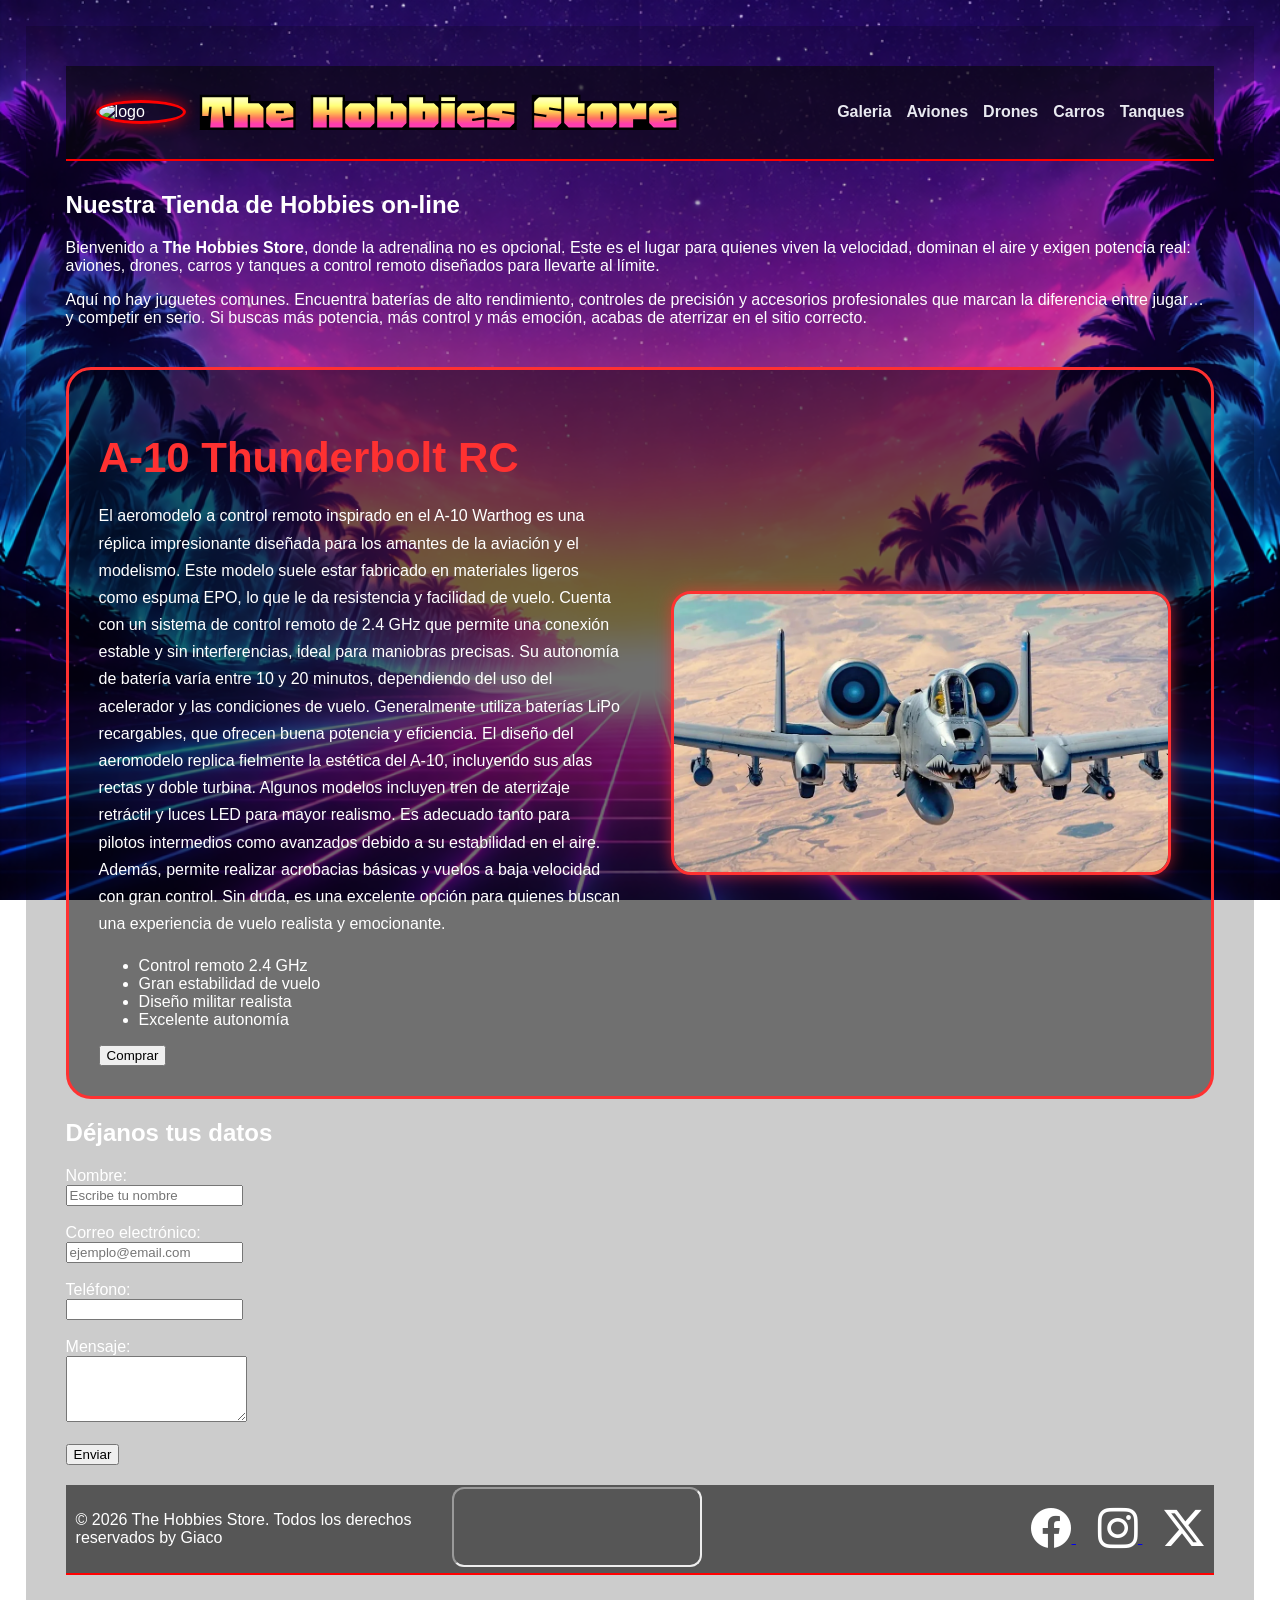
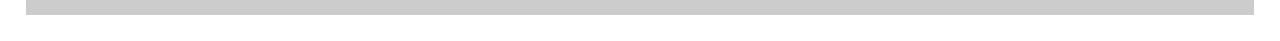
==== index.html @ 8b5c064b "proyecto final" ====
<!DOCTYPE html>
<html lang="es">
<head>
  <meta charset="UTF-8">
  <meta name="viewport" content="width=device-width, initial-scale=1.0">
   <script defer src="./js/main.js"></script>  
  <title>The Hobbies Store</title>
 
  <link rel="stylesheet" href="css/styles.css">
  <link rel="shortcut icon" href="assets/Tienda de hobbies retro y neón.png" />
  <link href="https://fonts.googleapis.com/css2?family=Honk&display=swap" rel="stylesheet">
  <link rel="stylesheet" href="https://cdn.jsdelivr.net/npm/bootstrap-icons@1.11.1/font/bootstrap-icons.css">

<style>
body {
    margin: 2%;
    font-family: Arial, Helvetica, sans-serif;
    color: rgb(255, 255, 255);

    
background-image: url("assets/fondo-retro.png.png");
background-size: cover;
background-position: center;
background-attachment: fixed;
}

header {
    display: flex;
    justify-content: space-between;
    align-items: center;
    background-color: rgba(8, 8, 8, 0.6);
    border-bottom: 2px solid red;
    padding: 10px 30px;
    margin-bottom: 30px;
    position: relative; 
}


.logo-container{

    display:flex;

    align-items:center;

    gap:15px;
}

.logo-container img{

    width:90px;

    height:auto;

    border-radius:50%;

    border:3px solid red;

    box-shadow:
    0 0 15px rgba(255,0,0,0.7);

    transition:0.3s;
}

.logo-container img:hover{

    transform:scale(1.08);

    box-shadow:
    0 0 25px rgba(255,0,0,1);
}




h1 {
    margin: 0;
    font-family: "Honk", system-ui;
    font-size: 60px;
}

nav {
    display: flex;
    gap: 15px;
}

nav a {
    text-decoration: none;
    color: rgb(232, 233, 240);
    font-weight: bold;
}

nav a:hover {
    color: rgb(5, 1, 1);
}


footer {
    display: flex;
    justify-content: space-between;
    align-items: center;
    background-color: rgba(8, 8, 8, 0.6);
    border-bottom: 2px solid red;
    padding: 2px 10px;
    margin-top: 20px;
}

/* columnas */
.footer-left {
  flex: 1;
}

.footer-center {
  flex: 1;
  text-align: center;
}

.footer-right {
  flex: 1;
  text-align: right;
}

/* iconos */
.footer-right i {
  font-size: 40px;
  margin-left: 22px;
  color: white;
}

footer img {
    width: 20px;
    height: auto;
    margin-left: 10px;
}

</style>

</head>

<body>

<header>

  
<div class="logo-container">

    <img src="https://i.ibb.co/FRjVhxy/Tienda-de-hobbies-retro-y-ne-n.png" alt="logo">

    <h1>The Hobbies Store</h1>

</div>


  
  <nav>
    <a href="galeria.html">Galeria</a>
    <a href="Aviones.html">Aviones</a>
    <a href="Drones.html">Drones</a>
    <a href="Carros.html">Carros</a>
    <a href="Tanques.html">Tanques</a>  


  </nav>
</header>

<h2><strong>Nuestra Tienda de Hobbies on-line</strong></h2>

<p>
Bienvenido a <strong>The Hobbies Store</strong>, donde la adrenalina no es opcional. Este es el lugar para quienes viven la velocidad, dominan el aire y exigen potencia real: aviones, drones, carros y tanques a control remoto diseñados para llevarte al límite.
</p>

<p>
Aquí no hay juguetes comunes. Encuentra baterías de alto rendimiento, controles de precisión y accesorios profesionales que marcan la diferencia entre jugar… y competir en serio. Si buscas más potencia, más control y más emoción, acabas de aterrizar en el sitio correcto.
</p>

<section class="featured-card">

    <div class="featured-text">

        <h2>A-10 Thunderbolt RC</h2>

        <p>
           El aeromodelo a control remoto inspirado en el A-10 Warthog es una réplica impresionante diseñada para los amantes de la aviación y el modelismo. Este modelo suele estar fabricado en materiales ligeros como espuma EPO, lo que le da resistencia y facilidad de vuelo. Cuenta con un sistema de control remoto de 2.4 GHz que permite una conexión estable y sin interferencias, ideal para maniobras precisas. Su autonomía de batería varía entre 10 y 20 minutos, dependiendo del uso del acelerador y las condiciones de vuelo. Generalmente utiliza baterías LiPo recargables, que ofrecen buena potencia y eficiencia. El diseño del aeromodelo replica fielmente la estética del A-10, incluyendo sus alas rectas y doble turbina. Algunos modelos incluyen tren de aterrizaje retráctil y luces LED para mayor realismo. Es adecuado tanto para pilotos intermedios como avanzados debido a su estabilidad en el aire. Además, permite realizar acrobacias básicas y vuelos a baja velocidad con gran control. Sin duda, es una excelente opción para quienes buscan una experiencia de vuelo realista y emocionante.
        </p>

        <ul>

            <li>Control remoto 2.4 GHz</li>

            <li>Gran estabilidad de vuelo</li>

            <li>Diseño militar realista</li>

            <li>Excelente autonomía</li>

        </ul>

        <button class="buy-btn">

            Comprar

        </button>

    </div>

    <div class="featured-image">

        <img src="assets\a10 hd2.webp" alt="A-10 Thunderbolt RC">

    </div>

</section>

   
  

<h2>Déjanos tus datos</h2>

<div class="formulario" id="contacto">
<form>

<label>Nombre:</label><br>
<input type="text" placeholder="Escribe tu nombre"><br><br>

<label>Correo electrónico:</label><br>
<input type="email" placeholder="ejemplo@email.com"><br><br>

<label>Teléfono:</label><br>
<input type="tel"><br><br>

<label>Mensaje:</label><br>
<textarea rows="4"></textarea><br><br>

<button type="submit">Enviar</button>

</form>
</div>

<footer id="redes">
  <div class="footer-left">
    <p>&copy; 2026 The Hobbies Store. Todos los derechos reservados by Giaco</p>
  </div>

  <nav class="footer-center">
    
    <div>
      <iframe data-testid="embed-iframe" style="border-radius:12px" src="https://open.spotify.com/embed/playlist/5Qq5ruRGG8yFppuVdHhmXH?utm_source=generator" width="250" height="80" frameBorder="1" allowfullscreen="" allow="autoplay; clipboard-write; encrypted-media; fullscreen; picture-in-picture" loading="lazy"></iframe>
    </div>
  </nav>

  <div class="footer-right">
    <a href="https://www.facebook.com">
  <i class="bi bi-facebook"></i>
</a>

<a href="https://www.instagram.com">
 <i class="bi bi-instagram"></i>
</a>
  

  
<a href="https://www.x.com">
  <i class="bi bi-twitter-x"></i>
</a>

</div>

</footer>

</body>
</html>
---- css/styles.css ----
* {
  box-sizing: border-box;
}

body {
  margin: 0;
  padding: 40px;
  min-height: 100vh;
  background-image: url("../assets/fondo-retro.png.png");
  background-size: cover;
  background-position: center;
  background-attachment: fixed;
  backdrop-filter: brightness(0.8);
  color: white;
  font-family: Arial, Helvetica, sans-serif;
}

.header {
  display: grid;
  grid-template-columns: 1fr auto 1fr;
  align-items: center;
  padding: 1px 35px;
  margin-bottom: 40px;
  background: rgba(0, 0, 0, 0.75);
  border-bottom: 3px solid #ff3131;
  border-radius: 20px;
  box-shadow: 0 0 20px rgba(0, 0, 0, 0.8);
}
.header h1 {
  margin: 0;
  font-size: 60px;
  font-family: "Honk", system-ui;
}

.logo {
  width: 120px;
}

.volver {
  position: fixed;
  top: 20px;
  right: 20px;
  padding: 12px 20px;
  border: none;
  border-radius: 12px;
  background: #ff3131;
  color: white;
  font-weight: bold;
  cursor: pointer;
  transition: 0.3s;
  z-index: 999;
}
.volver:hover {
  transform: scale(1.05);
  background: #ff5555;
}

.cards-container {
  display: grid;
  grid-template-columns: repeat(auto-fit, minmax(230px, 1fr));
  gap: 25px;
}

.card-rc {
  background: rgba(0, 0, 0, 0.45);
  border: 3px solid #ff3131;
  border-radius: 20px;
  overflow: hidden;
  transition: 0.3s;
  box-shadow: 0 0 10px rgba(255, 49, 49, 0.4);
}
.card-rc:hover {
  transform: translateY(-5px);
  box-shadow: 0 0 20px rgba(255, 49, 49, 0.8);
}
.card-rc img {
  width: 100%;
  height: 180px;
  -o-object-fit: cover;
     object-fit: cover;
}
.card-rc .card-content {
  padding: 15px;
}
.card-rc .card-content h2 {
  margin-top: 0;
  color: #ff3131;
}
.card-rc .card-content p {
  line-height: 1.5;
  font-size: 14px;
}
.card-rc .card-content .buy-btn {
  width: 100%;
  margin-top: 15px;
  padding: 12px;
  border: none;
  border-radius: 12px;
  background: #ff3131;
  color: white;
  font-weight: bold;
  cursor: pointer;
  transition: 0.3s;
  box-shadow: 0 0 10px rgba(255, 49, 49, 0.5);
}
.card-rc .card-content .buy-btn:hover {
  transform: scale(1.03);
  background: #ff5555;
  box-shadow: 0 0 20px rgba(255, 49, 49, 0.9);
}

.card-content ul {
  list-style: none;
  padding: 0;
  margin-top: 15px;
}
.card-content ul li {
  margin-bottom: 8px;
  background: rgba(255, 255, 255, 0.08);
  padding: 8px 12px;
  border-radius: 8px;
  font-size: 14px;
  transition: 0.3s;
}
.card-content ul li:hover {
  background: rgba(255, 49, 49, 0.3);
  transform: translateX(5px);
}

@media (max-width: 900px) {
  .header {
    grid-template-columns: 1fr;
    text-align: center;
    gap: 20px;
  }
  .logo {
    margin: auto;
  }
}
.featured-card {
  display: flex;
  flex-direction: row;
  justify-content: space-between;
  align-items: center;
  gap: 40px;
  padding: 30px;
  background: rgba(0, 0, 0, 0.45);
  border: 3px solid #ff3131;
  border-radius: 25px;
  margin-top: 40px;
}

.featured-text {
  flex: 1;
}
.featured-text h2 {
  color: #ff3131;
  font-size: 42px;
  margin-bottom: 20px;
}
.featured-text p {
  line-height: 1.7;
  margin-bottom: 20px;
}

.featured-image {
  flex: 1;
  display: flex;
  justify-content: center;
  align-items: center;
}
.featured-image img {
  width: 100%;
  max-width: 500px;
  height: auto;
  border-radius: 20px;
  -o-object-fit: cover;
     object-fit: cover;
  display: block;
  border: 3px solid #ff3131;
  box-shadow: 0 0 15px rgba(255, 49, 49, 0.6);
  transition: 0.3s;
}
.featured-image img:hover {
  transform: scale(1.03);
  box-shadow: 0 0 30px rgb(255, 49, 49);
}

@media (max-width: 900px) {
  .featured-card {
    flex-direction: column;
  }
}
/* =========================
   TABLET
========================= */
@media (max-width: 1024px) {
  .featured-card {
    gap: 25px;
    padding: 20px;
  }
  .featured-text h2 {
    font-size: 32px;
  }
  .featured-text p {
    font-size: 15px;
  }
  .featured-image img {
    max-width: 400px;
  }
}
/* =========================
   MOBILE
========================= */
@media (max-width: 768px) {
  body {
    padding: 20px;
  }
  header {
    flex-direction: column;
    gap: 20px;
    text-align: center;
  }
  nav {
    flex-wrap: wrap;
    justify-content: center;
  }
  h1 {
    font-size: 42px;
  }
  .featured-card {
    flex-direction: column;
    text-align: center;
    padding: 20px;
  }
  .featured-text {
    width: 100%;
  }
  .featured-text h2 {
    font-size: 28px;
  }
  .featured-text ul {
    text-align: left;
  }
  .featured-image {
    width: 100%;
  }
  .featured-image img {
    max-width: 100%;
  }
  footer {
    flex-direction: column;
    gap: 20px;
    text-align: center;
  }
  .footer-right {
    text-align: center;
  }
}/*# sourceMappingURL=styles.css.map */
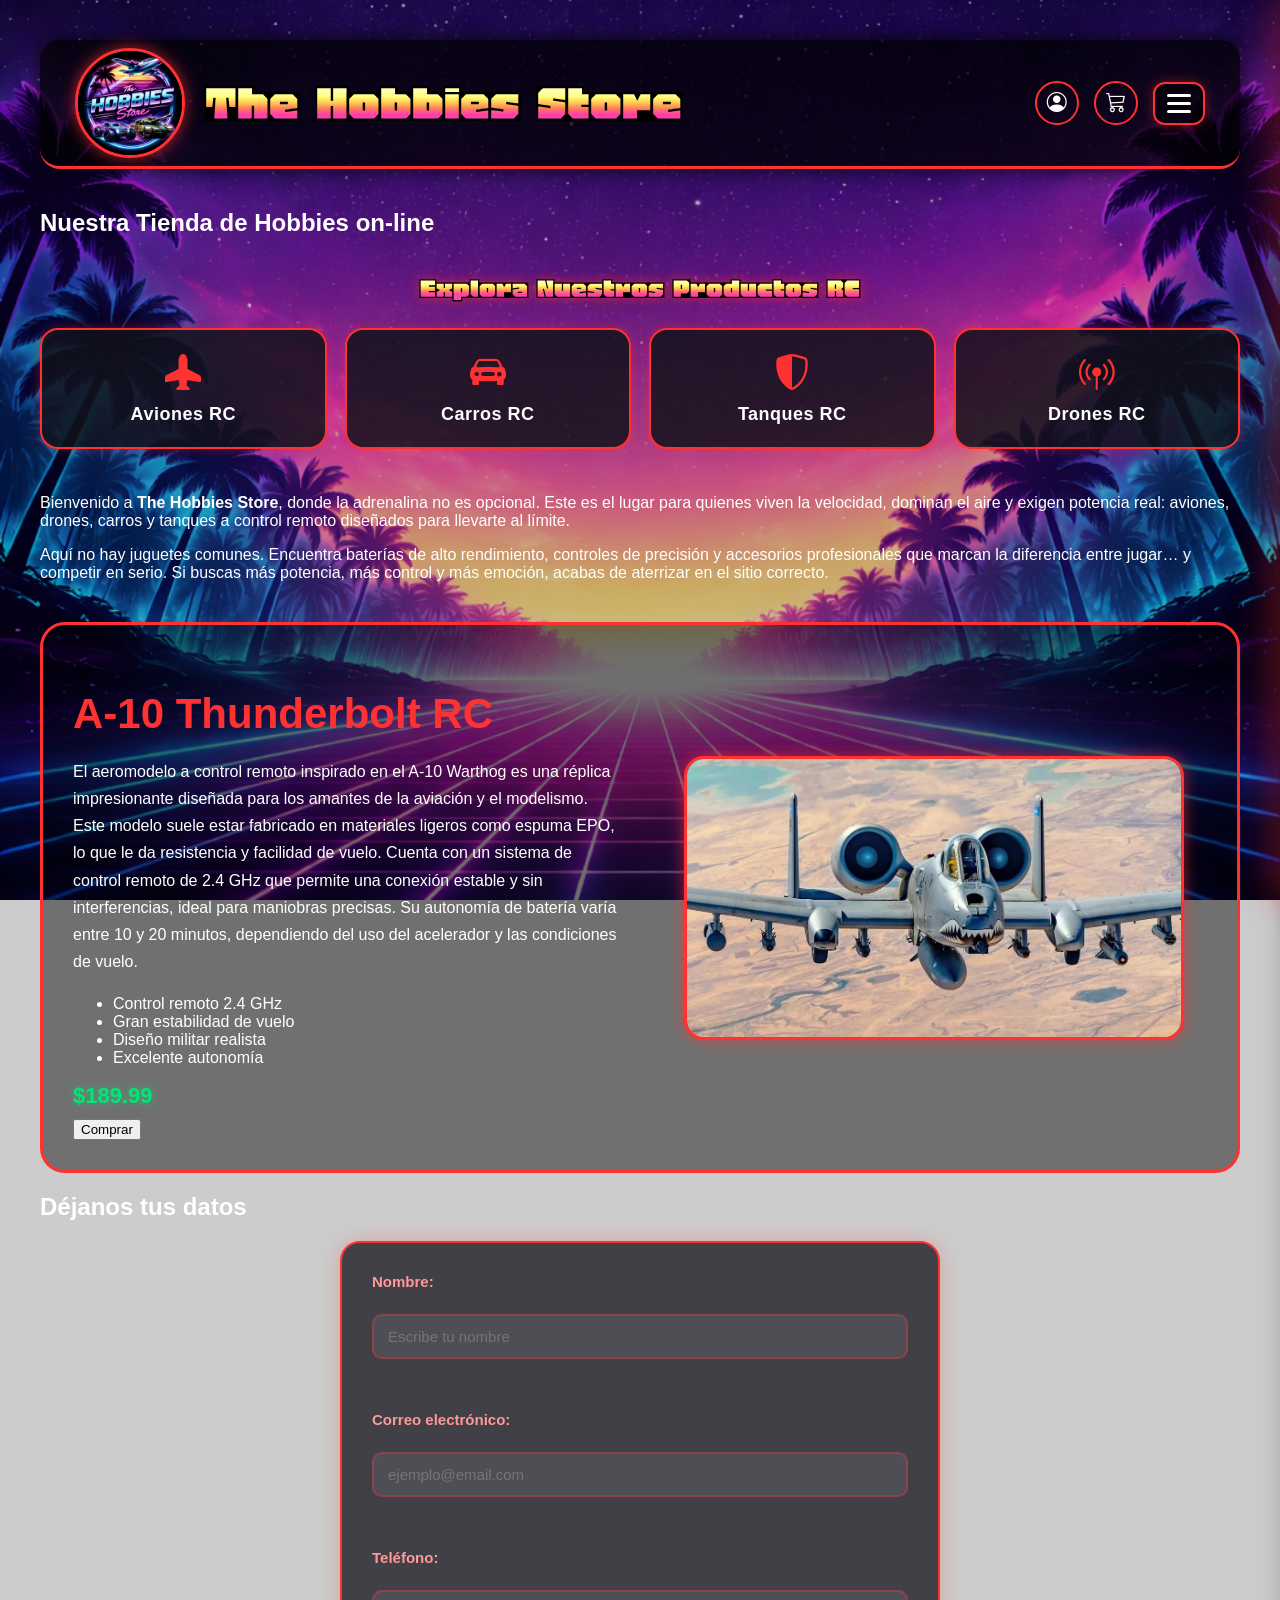
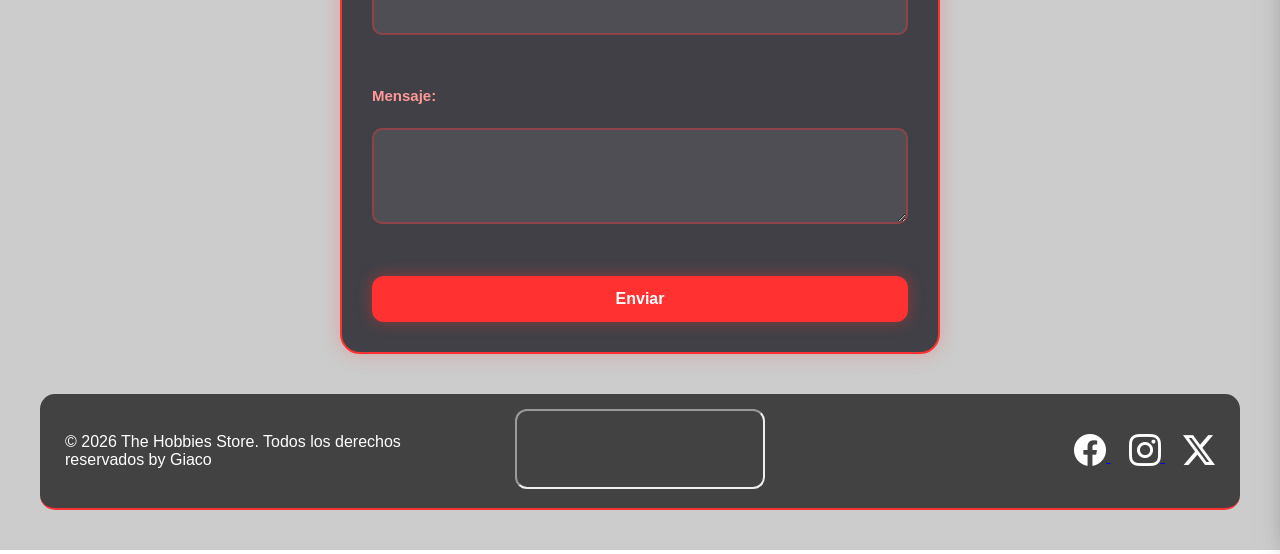
==== commit f86f9d6a: "Update website files and improvements" ====
--- a/index.html
+++ b/index.html
@@ -3,7 +3,10 @@
 <head>
   <meta charset="UTF-8">
   <meta name="viewport" content="width=device-width, initial-scale=1.0">
-   <script defer src="./js/main.js"></script>  
+  <meta name="description"
+content="The Hobbies Store - Tienda de hobbies retro y neón con carros RC, tanques RC y productos coleccionables.">
+   <meta name="Giaco"
+content="Alejandro Navas">
   <title>The Hobbies Store</title>
  
   <link rel="stylesheet" href="css/styles.css">
@@ -11,158 +14,123 @@
   <link href="https://fonts.googleapis.com/css2?family=Honk&display=swap" rel="stylesheet">
   <link rel="stylesheet" href="https://cdn.jsdelivr.net/npm/bootstrap-icons@1.11.1/font/bootstrap-icons.css">
 
-<style>
-body {
-    margin: 2%;
-    font-family: Arial, Helvetica, sans-serif;
-    color: rgb(255, 255, 255);
-
+</head>
+
+<body>
+
+<header class="header">
+
+  <div class="logo-container">
+    <img src="assets/Tienda de hobbies retro y neón.png" class="logo" alt="The Hobbies Store">
+    <h1>The Hobbies Store</h1>
+  </div>
+
+  <!-- HEADER ACTIONS: LOGIN + CART -->
+  <div class="header-actions">
+    <span class="user-name" id="user-name"></span>
+    <button class="logout-btn" id="logout-btn" style="display:none;" title="Cerrar sesión">Salir</button>
+    <button id="login-btn" title="Iniciar sesión">
+      <i class="bi bi-person-circle"></i>
+    </button>
+    <button id="cart-btn" title="Carrito de compras">
+      <i class="bi bi-cart3"></i>
+      <span id="cart-badge">0</span>
+    </button>
+  </div>
+
+  <!-- HAMBURGER BUTTON -->
+  <button class="hamburger" id="hamburger-btn" aria-label="Menú" aria-expanded="false">
+    <span></span>
+    <span></span>
+    <span></span>
+  </button>
+
+  <!-- OFF-CANVAS NAV DRAWER -->
+  <nav class="nav-menu" id="nav-menu">
+    <div class="drawer-header">
+      <span>Menú</span>
+      <button class="drawer-close" aria-label="Cerrar menú">&times;</button>
+    </div>
+    <a href="index.html"><i class="bi bi-house-door-fill"></i> Inicio</a>
+    <a href="aviones.html"><i class="bi bi-airplane-fill"></i> Aviones</a>
+    <a href="carros.html"><i class="bi bi-car-front-fill"></i> Carros</a>
+    <a href="Tanques.html"><i class="bi bi-shield-shaded"></i> Tanques</a>
+    <a href="Drones.html"><i class="bi bi-broadcast-pin"></i> Drones</a>
+    <a href="galeria.html"><i class="bi bi-images"></i> Galería</a>
+  </nav>
+
+</header>
+
+<!-- LOGIN MODAL -->
+<div class="login-modal" id="login-modal">
+  <div class="login-modal-content">
+    <button class="modal-close" id="login-close">&times;</button>
     
-background-image: url("assets/fondo-retro.png.png");
-background-size: cover;
-background-position: center;
-background-attachment: fixed;
-}
-
-header {
-    display: flex;
-    justify-content: space-between;
-    align-items: center;
-    background-color: rgba(8, 8, 8, 0.6);
-    border-bottom: 2px solid red;
-    padding: 10px 30px;
-    margin-bottom: 30px;
-    position: relative; 
-}
-
-
-.logo-container{
-
-    display:flex;
-
-    align-items:center;
-
-    gap:15px;
-}
-
-.logo-container img{
-
-    width:90px;
-
-    height:auto;
-
-    border-radius:50%;
-
-    border:3px solid red;
-
-    box-shadow:
-    0 0 15px rgba(255,0,0,0.7);
-
-    transition:0.3s;
-}
-
-.logo-container img:hover{
-
-    transform:scale(1.08);
-
-    box-shadow:
-    0 0 25px rgba(255,0,0,1);
-}
-
-
-
-
-h1 {
-    margin: 0;
-    font-family: "Honk", system-ui;
-    font-size: 60px;
-}
-
-nav {
-    display: flex;
-    gap: 15px;
-}
-
-nav a {
-    text-decoration: none;
-    color: rgb(232, 233, 240);
-    font-weight: bold;
-}
-
-nav a:hover {
-    color: rgb(5, 1, 1);
-}
-
-
-footer {
-    display: flex;
-    justify-content: space-between;
-    align-items: center;
-    background-color: rgba(8, 8, 8, 0.6);
-    border-bottom: 2px solid red;
-    padding: 2px 10px;
-    margin-top: 20px;
-}
-
-/* columnas */
-.footer-left {
-  flex: 1;
-}
-
-.footer-center {
-  flex: 1;
-  text-align: center;
-}
-
-.footer-right {
-  flex: 1;
-  text-align: right;
-}
-
-/* iconos */
-.footer-right i {
-  font-size: 40px;
-  margin-left: 22px;
-  color: white;
-}
-
-footer img {
-    width: 20px;
-    height: auto;
-    margin-left: 10px;
-}
-
-</style>
-
-</head>
-
-<body>
-
-<header>
-
-  
-<div class="logo-container">
-
-    <img src="https://i.ibb.co/FRjVhxy/Tienda-de-hobbies-retro-y-ne-n.png" alt="logo">
-
-    <h1>The Hobbies Store</h1>
-
-</div>
-
-
-  
-  <nav>
-    <a href="galeria.html">Galeria</a>
-    <a href="Aviones.html">Aviones</a>
-    <a href="Drones.html">Drones</a>
-    <a href="Carros.html">Carros</a>
-    <a href="Tanques.html">Tanques</a>  
-
-
-  </nav>
-</header>
+    <!-- Login Form -->
+    <form id="login-form">
+      <h2>Iniciar Sesión</h2>
+      <label for="login-email">Correo electrónico</label>
+      <input type="email" id="login-email" placeholder="ejemplo@email.com" required>
+      <label for="login-pass">Contraseña</label>
+      <input type="password" id="login-pass" placeholder="Tu contraseña" required>
+      <button type="submit" class="login-submit">Entrar</button>
+      <p class="switch-form">¿No tienes cuenta? <a href="#" id="show-register">Crear cuenta</a></p>
+    </form>
+
+    <!-- Register Form -->
+    <form id="register-form" style="display:none;">
+      <h2>Crear Cuenta</h2>
+      <label for="reg-name">Nombre</label>
+      <input type="text" id="reg-name" placeholder="Tu nombre" required>
+      <label for="reg-email">Correo electrónico</label>
+      <input type="email" id="reg-email" placeholder="ejemplo@email.com" required>
+      <label for="reg-pass">Contraseña</label>
+      <input type="password" id="reg-pass" placeholder="Crea una contraseña" required>
+      <button type="submit" class="login-submit">Registrarse</button>
+      <p class="switch-form">¿Ya tienes cuenta? <a href="#" id="show-login">Iniciar sesión</a></p>
+    </form>
+  </div>
+</div>
+
+<!-- CART PANEL -->
+<div class="cart-panel" id="cart-panel">
+  <div class="cart-panel-header">
+    <h2>🛒 Mi Carrito</h2>
+    <button class="cart-close-btn" id="cart-close">&times;</button>
+  </div>
+  <div class="cart-panel-body" id="cart-items">
+    <p class="cart-empty">Tu carrito está vacío</p>
+  </div>
+  <div class="cart-panel-footer">
+    <div class="cart-total" id="cart-total"></div>
+    <button class="cart-clear-btn" id="cart-clear">Vaciar carrito</button>
+  </div>
+</div>
 
 <h2><strong>Nuestra Tienda de Hobbies on-line</strong></h2>
+
+<!-- CATEGORIAS DE PRODUCTOS -->
+<section class="categories-nav">
+  <h3>Explora Nuestros Productos RC</h3>
+  <div class="category-cards">
+    <a href="aviones.html" class="cat-card">
+      <i class="bi bi-airplane-fill"></i>
+      <span>Aviones RC</span>
+    </a>
+    <a href="carros.html" class="cat-card">
+      <i class="bi bi-car-front-fill"></i>
+      <span>Carros RC</span>
+    </a>
+    <a href="Tanques.html" class="cat-card">
+      <i class="bi bi-shield-shaded"></i>
+      <span>Tanques RC</span>
+    </a>
+    <a href="Drones.html" class="cat-card">
+      <i class="bi bi-broadcast-pin"></i>
+      <span>Drones RC</span>
+    </a>
+  </div>
+</section>
 
 <p>
 Bienvenido a <strong>The Hobbies Store</strong>, donde la adrenalina no es opcional. Este es el lugar para quienes viven la velocidad, dominan el aire y exigen potencia real: aviones, drones, carros y tanques a control remoto diseñados para llevarte al límite.
@@ -179,7 +147,7 @@
         <h2>A-10 Thunderbolt RC</h2>
 
         <p>
-           El aeromodelo a control remoto inspirado en el A-10 Warthog es una réplica impresionante diseñada para los amantes de la aviación y el modelismo. Este modelo suele estar fabricado en materiales ligeros como espuma EPO, lo que le da resistencia y facilidad de vuelo. Cuenta con un sistema de control remoto de 2.4 GHz que permite una conexión estable y sin interferencias, ideal para maniobras precisas. Su autonomía de batería varía entre 10 y 20 minutos, dependiendo del uso del acelerador y las condiciones de vuelo. Generalmente utiliza baterías LiPo recargables, que ofrecen buena potencia y eficiencia. El diseño del aeromodelo replica fielmente la estética del A-10, incluyendo sus alas rectas y doble turbina. Algunos modelos incluyen tren de aterrizaje retráctil y luces LED para mayor realismo. Es adecuado tanto para pilotos intermedios como avanzados debido a su estabilidad en el aire. Además, permite realizar acrobacias básicas y vuelos a baja velocidad con gran control. Sin duda, es una excelente opción para quienes buscan una experiencia de vuelo realista y emocionante.
+           El aeromodelo a control remoto inspirado en el A-10 Warthog es una réplica impresionante diseñada para los amantes de la aviación y el modelismo. Este modelo suele estar fabricado en materiales ligeros como espuma EPO, lo que le da resistencia y facilidad de vuelo. Cuenta con un sistema de control remoto de 2.4 GHz que permite una conexión estable y sin interferencias, ideal para maniobras precisas. Su autonomía de batería varía entre 10 y 20 minutos, dependiendo del uso del acelerador y las condiciones de vuelo.
         </p>
 
         <ul>
@@ -193,6 +161,8 @@
             <li>Excelente autonomía</li>
 
         </ul>
+
+        <span class="product-price" data-price="189.99">$189.99</span>
 
         <button class="buy-btn">
 
@@ -266,5 +236,7 @@
 
 </footer>
 
+<script src="script.js"></script>
+
 </body>
 </html>
--- a/css/styles.css
+++ b/css/styles.css
@@ -13,48 +13,332 @@
   backdrop-filter: brightness(0.8);
   color: white;
   font-family: Arial, Helvetica, sans-serif;
-}
-
+  overflow-x: hidden;
+}
+
+/* =========================
+   HEADER
+========================= */
 .header {
-  display: grid;
-  grid-template-columns: 1fr auto 1fr;
-  align-items: center;
-  padding: 1px 35px;
+  display: flex;
+  align-items: center;
+  justify-content: space-between;
+  padding: 8px 35px;
   margin-bottom: 40px;
   background: rgba(0, 0, 0, 0.75);
   border-bottom: 3px solid #ff3131;
   border-radius: 20px;
   box-shadow: 0 0 20px rgba(0, 0, 0, 0.8);
-}
+  position: relative;
+  z-index: 1000;
+}
+
 .header h1 {
   margin: 0;
   font-size: 60px;
   font-family: "Honk", system-ui;
 }
 
+.logo-container {
+  display: flex;
+  align-items: center;
+  gap: 20px;
+  flex-direction: row;
+}
+
+.logo-container h1 {
+  margin: 0;
+  white-space: nowrap;
+}
+
 .logo {
-  width: 120px;
-}
-
+  width: 110px;
+  height: auto;
+  border-radius: 50%;
+  border: 3px solid #ff3131;
+  box-shadow: 0 0 15px rgba(255, 49, 49, 0.7);
+  transition: 0.3s;
+}
+.logo:hover {
+  transform: scale(1.08);
+  box-shadow: 0 0 30px rgb(255, 49, 49);
+}
+
+/* =========================
+   HEADER ACTIONS (login, cart)
+========================= */
+.header-actions {
+  display: flex;
+  align-items: center;
+  gap: 15px;
+  margin-left: auto;
+  margin-right: 15px;
+}
+
+.header-actions button {
+  background: none;
+  border: 2px solid #ff3131;
+  border-radius: 50%;
+  width: 44px;
+  height: 44px;
+  display: flex;
+  align-items: center;
+  justify-content: center;
+  cursor: pointer;
+  color: white;
+  font-size: 20px;
+  transition: 0.3s;
+  position: relative;
+}
+
+.header-actions button:hover {
+  background: #ff3131;
+  box-shadow: 0 0 15px rgba(255, 49, 49, 0.7);
+}
+
+.header-actions .user-name {
+  font-size: 13px;
+  color: #ff9999;
+  max-width: 80px;
+  overflow: hidden;
+  text-overflow: ellipsis;
+  white-space: nowrap;
+}
+
+.header-actions .logout-btn {
+  background: none;
+  border: 1px solid #ff5555;
+  border-radius: 8px;
+  width: auto;
+  height: auto;
+  padding: 5px 10px;
+  font-size: 12px;
+  color: #ff9999;
+}
+
+/* Cart badge */
+#cart-badge {
+  position: absolute;
+  top: -6px;
+  right: -6px;
+  background: #ff3131;
+  color: white;
+  font-size: 11px;
+  font-weight: bold;
+  width: 20px;
+  height: 20px;
+  border-radius: 50%;
+  display: none;
+  align-items: center;
+  justify-content: center;
+}
+
+/* =========================
+   HAMBURGER BUTTON (Always Visible)
+========================= */
+.hamburger {
+  display: flex;
+  flex-direction: column;
+  justify-content: center;
+  align-items: center;
+  gap: 5px;
+  background: rgba(0, 0, 0, 0.5);
+  border: 2px solid #ff3131;
+  border-radius: 12px;
+  cursor: pointer;
+  padding: 10px 12px;
+  z-index: 1002;
+  transition: 0.3s;
+  box-shadow: 0 0 12px rgba(255, 49, 49, 0.4);
+  position: relative;
+  flex-shrink: 0;
+}
+
+.hamburger:hover {
+  background: #ff3131;
+  box-shadow: 0 0 20px rgba(255, 49, 49, 0.85);
+  transform: scale(1.05);
+}
+
+.hamburger span {
+  display: block;
+  width: 24px;
+  height: 3px;
+  background: white;
+  border-radius: 3px;
+  transition: transform 0.3s ease, opacity 0.3s ease;
+  transform-origin: center;
+}
+
+.hamburger.hamburger-active span:nth-child(1),
+.hamburger-active span:nth-child(1) {
+  transform: translateY(8px) rotate(45deg);
+}
+
+.hamburger.hamburger-active span:nth-child(2),
+.hamburger-active span:nth-child(2) {
+  opacity: 0;
+  transform: scaleX(0);
+}
+
+.hamburger.hamburger-active span:nth-child(3),
+.hamburger-active span:nth-child(3) {
+  transform: translateY(-8px) rotate(-45deg);
+}
+
+/* =========================
+   OFF-CANVAS NAV DRAWER
+========================= */
+.nav-menu {
+  position: fixed;
+  top: 0;
+  right: 0;
+  width: 320px;
+  max-width: 85vw;
+  height: 100vh;
+  background: rgba(10, 10, 14, 0.98);
+  backdrop-filter: blur(16px);
+  -webkit-backdrop-filter: blur(16px);
+  border-left: 2px solid #ff3131;
+  box-shadow: -10px 0 35px rgba(255, 49, 49, 0.35);
+  display: flex;
+  flex-direction: column;
+  padding: 20px 18px 30px;
+  gap: 8px;
+  z-index: 1002;
+  transform: translateX(100%);
+  transition: transform 0.35s cubic-bezier(0.2, 0.8, 0.2, 1);
+  overflow-y: auto;
+}
+
+.nav-menu.nav-open {
+  transform: translateX(0);
+}
+
+.nav-menu .drawer-header {
+  display: flex;
+  align-items: center;
+  justify-content: space-between;
+  font-family: "Honk", system-ui;
+  font-size: 32px;
+  color: #ff3131;
+  margin-bottom: 15px;
+  padding-bottom: 12px;
+  border-bottom: 1px solid rgba(255, 49, 49, 0.3);
+  text-shadow: 0 0 12px rgba(255, 49, 49, 0.6);
+  letter-spacing: 1px;
+}
+
+.nav-menu .drawer-close {
+  background: rgba(255, 49, 49, 0.15);
+  border: 1px solid #ff3131;
+  color: #fff;
+  font-size: 26px;
+  line-height: 1;
+  width: 38px;
+  height: 38px;
+  border-radius: 10px;
+  cursor: pointer;
+  display: flex;
+  align-items: center;
+  justify-content: center;
+  transition: all 0.25s ease;
+  font-family: Arial, sans-serif;
+}
+
+.nav-menu .drawer-close:hover {
+  background: #ff3131;
+  color: #fff;
+  box-shadow: 0 0 12px rgba(255, 49, 49, 0.8);
+  transform: scale(1.05);
+}
+
+.nav-menu a {
+  display: flex;
+  align-items: center;
+  gap: 14px;
+  text-decoration: none;
+  color: #e8e9f0;
+  font-size: 17px;
+  font-weight: bold;
+  padding: 13px 18px;
+  border-radius: 12px;
+  transition: all 0.25s ease;
+  border: 1px solid transparent;
+  min-height: 48px;
+  cursor: pointer;
+}
+
+.nav-menu a i {
+  font-size: 20px;
+  color: #ff3131;
+  transition: transform 0.25s ease, color 0.25s ease;
+}
+
+.nav-menu a:hover,
+.nav-menu a:focus {
+  background: rgba(255, 49, 49, 0.22);
+  color: #ffffff;
+  border-color: rgba(255, 49, 49, 0.7);
+  box-shadow: 0 0 15px rgba(255, 49, 49, 0.4);
+  transform: translateX(-4px);
+}
+
+.nav-menu a:hover i,
+.nav-menu a:focus i {
+  color: #ff6666;
+  transform: scale(1.2);
+}
+
+/* =========================
+   NAV BACKDROP OVERLAY
+========================= */
+.nav-overlay {
+  position: fixed;
+  inset: 0;
+  background: rgba(0, 0, 0, 0.7);
+  backdrop-filter: blur(5px);
+  -webkit-backdrop-filter: blur(5px);
+  opacity: 0;
+  visibility: hidden;
+  pointer-events: none;
+  transition: opacity 0.35s ease, visibility 0.35s ease;
+  z-index: 998;
+}
+
+.nav-overlay.overlay-open {
+  opacity: 1;
+  visibility: visible;
+  pointer-events: auto;
+}
+
+/* =========================
+   VOLVER BUTTON
+========================= */
 .volver {
-  position: fixed;
-  top: 20px;
-  right: 20px;
-  padding: 12px 20px;
+  display: inline-flex;
+  align-items: center;
+  gap: 6px;
+  padding: 10px 18px;
   border: none;
   border-radius: 12px;
   background: #ff3131;
   color: white;
   font-weight: bold;
-  cursor: pointer;
-  transition: 0.3s;
-  z-index: 999;
+  font-size: 14px;
+  cursor: pointer;
+  transition: 0.3s;
+  box-shadow: 0 0 10px rgba(255, 49, 49, 0.4);
 }
 .volver:hover {
   transform: scale(1.05);
   background: #ff5555;
-}
-
+  box-shadow: 0 0 15px rgba(255, 49, 49, 0.8);
+}
+
+/* =========================
+   CARDS GRID
+========================= */
 .cards-container {
   display: grid;
   grid-template-columns: repeat(auto-fit, minmax(230px, 1fr));
@@ -67,18 +351,24 @@
   border-radius: 20px;
   overflow: hidden;
   transition: 0.3s;
-  box-shadow: 0 0 10px rgba(255, 49, 49, 0.4);
+  box-shadow: 0 0 10px rgba(255, 49, 49, 0.5);
 }
 .card-rc:hover {
   transform: translateY(-5px);
   box-shadow: 0 0 20px rgba(255, 49, 49, 0.8);
 }
+
+/* CENTERED IMAGES FIX */
 .card-rc img {
   width: 100%;
-  height: 180px;
-  -o-object-fit: cover;
-     object-fit: cover;
-}
+  height: 200px;
+  object-fit: contain;
+  object-position: center;
+  background: #111;
+  padding: 8px;
+  display: block;
+}
+
 .card-rc .card-content {
   padding: 15px;
 }
@@ -90,6 +380,17 @@
   line-height: 1.5;
   font-size: 14px;
 }
+
+/* Product price */
+.product-price {
+  display: block;
+  font-size: 22px;
+  font-weight: bold;
+  color: #00e676;
+  margin: 10px 0;
+  text-shadow: 0 0 8px rgba(0, 230, 118, 0.5);
+}
+
 .card-rc .card-content .buy-btn {
   width: 100%;
   margin-top: 15px;
@@ -99,6 +400,7 @@
   background: #ff3131;
   color: white;
   font-weight: bold;
+  font-size: 15px;
   cursor: pointer;
   transition: 0.3s;
   box-shadow: 0 0 10px rgba(255, 49, 49, 0.5);
@@ -127,16 +429,21 @@
   transform: translateX(5px);
 }
 
-@media (max-width: 900px) {
-  .header {
-    grid-template-columns: 1fr;
-    text-align: center;
-    gap: 20px;
-  }
-  .logo {
-    margin: auto;
-  }
-}
+/* =========================
+   TANKS PAGE - override
+========================= */
+.tanks-page .card-rc img {
+  width: 100%;
+  height: 200px;
+  object-fit: contain;
+  object-position: center;
+  background: #111;
+  padding: 8px;
+}
+
+/* =========================
+   FEATURED CARD (index)
+========================= */
 .featured-card {
   display: flex;
   flex-direction: row;
@@ -186,52 +493,436 @@
   box-shadow: 0 0 30px rgb(255, 49, 49);
 }
 
-@media (max-width: 900px) {
-  .featured-card {
-    flex-direction: column;
-  }
-}
-/* =========================
-   TABLET
-========================= */
-@media (max-width: 1024px) {
-  .featured-card {
-    gap: 25px;
-    padding: 20px;
-  }
-  .featured-text h2 {
+/* =========================
+   LOGIN MODAL
+========================= */
+.login-modal {
+  position: fixed;
+  top: 0; left: 0;
+  width: 100%; height: 100%;
+  background: rgba(0, 0, 0, 0.8);
+  display: none;
+  justify-content: center;
+  align-items: center;
+  z-index: 2000;
+  backdrop-filter: blur(6px);
+}
+.login-modal.modal-open {
+  display: flex;
+}
+
+.login-modal-content {
+  background: linear-gradient(145deg, #1a1a2e, #16213e);
+  border: 3px solid #ff3131;
+  border-radius: 20px;
+  padding: 35px;
+  width: 90%;
+  max-width: 400px;
+  position: relative;
+  box-shadow: 0 0 40px rgba(255, 49, 49, 0.4);
+  animation: modalSlideIn 0.3s ease;
+}
+
+@keyframes modalSlideIn {
+  from { transform: translateY(-30px); opacity: 0; }
+  to   { transform: translateY(0); opacity: 1; }
+}
+
+.login-modal-content h2 {
+  color: #ff3131;
+  margin-top: 0;
+  text-align: center;
+  font-size: 26px;
+}
+
+.login-modal-content .modal-close {
+  position: absolute;
+  top: 12px; right: 16px;
+  background: none;
+  border: none;
+  color: white;
+  font-size: 28px;
+  cursor: pointer;
+  transition: 0.3s;
+}
+.login-modal-content .modal-close:hover {
+  color: #ff3131;
+}
+
+.login-modal-content label {
+  display: block;
+  margin-top: 15px;
+  margin-bottom: 5px;
+  color: #ccc;
+  font-size: 14px;
+}
+
+.login-modal-content input {
+  width: 100%;
+  padding: 12px 15px;
+  border: 2px solid rgba(255, 49, 49, 0.3);
+  border-radius: 10px;
+  background: rgba(255, 255, 255, 0.08);
+  color: white;
+  font-size: 15px;
+  outline: none;
+  transition: 0.3s;
+}
+.login-modal-content input:focus {
+  border-color: #ff3131;
+  box-shadow: 0 0 10px rgba(255, 49, 49, 0.3);
+}
+
+.login-modal-content .login-submit {
+  width: 100%;
+  padding: 14px;
+  border: none;
+  border-radius: 12px;
+  background: #ff3131;
+  color: white;
+  font-size: 16px;
+  font-weight: bold;
+  cursor: pointer;
+  margin-top: 20px;
+  transition: 0.3s;
+}
+.login-modal-content .login-submit:hover {
+  background: #ff5555;
+  box-shadow: 0 0 15px rgba(255, 49, 49, 0.7);
+}
+
+.login-modal-content .switch-form {
+  text-align: center;
+  margin-top: 15px;
+  font-size: 14px;
+  color: #aaa;
+}
+.login-modal-content .switch-form a {
+  color: #ff3131;
+  text-decoration: none;
+  font-weight: bold;
+}
+.login-modal-content .switch-form a:hover {
+  text-decoration: underline;
+}
+
+/* =========================
+   CART PANEL (sidebar)
+========================= */
+.cart-panel {
+  position: fixed;
+  top: 0;
+  right: -420px;
+  width: 400px;
+  max-width: 90vw;
+  height: 100%;
+  background: linear-gradient(180deg, #1a1a2e, #0f0f1a);
+  border-left: 3px solid #ff3131;
+  z-index: 3000;
+  transition: right 0.35s ease;
+  display: flex;
+  flex-direction: column;
+  box-shadow: -5px 0 30px rgba(0, 0, 0, 0.6);
+}
+.cart-panel.cart-open {
+  right: 0;
+}
+
+.cart-panel-header {
+  display: flex;
+  justify-content: space-between;
+  align-items: center;
+  padding: 20px 25px;
+  border-bottom: 2px solid rgba(255, 49, 49, 0.3);
+}
+
+.cart-panel-header h2 {
+  margin: 0;
+  color: #ff3131;
+  font-size: 22px;
+}
+
+.cart-panel-header .cart-close-btn {
+  background: none;
+  border: none;
+  color: white;
+  font-size: 26px;
+  cursor: pointer;
+  transition: 0.3s;
+}
+.cart-panel-header .cart-close-btn:hover {
+  color: #ff3131;
+}
+
+.cart-panel-body {
+  flex: 1;
+  overflow-y: auto;
+  padding: 15px 25px;
+}
+
+.cart-empty {
+  text-align: center;
+  color: #888;
+  margin-top: 60px;
+  font-size: 16px;
+}
+
+.cart-item {
+  display: flex;
+  justify-content: space-between;
+  align-items: center;
+  padding: 12px;
+  margin-bottom: 10px;
+  background: rgba(255, 255, 255, 0.06);
+  border-radius: 12px;
+  border: 1px solid rgba(255, 49, 49, 0.2);
+}
+
+.cart-item-info {
+  display: flex;
+  flex-direction: column;
+  gap: 4px;
+}
+.cart-item-info strong {
+  font-size: 14px;
+  color: #fff;
+}
+.cart-item-info span {
+  font-size: 13px;
+  color: #00e676;
+}
+
+.cart-item-actions {
+  display: flex;
+  align-items: center;
+  gap: 8px;
+}
+
+.cart-qty-btn {
+  width: 28px;
+  height: 28px;
+  border: 1px solid #ff3131;
+  border-radius: 6px;
+  background: rgba(255, 49, 49, 0.15);
+  color: white;
+  font-size: 16px;
+  cursor: pointer;
+  display: flex;
+  align-items: center;
+  justify-content: center;
+  transition: 0.3s;
+}
+.cart-qty-btn:hover {
+  background: #ff3131;
+}
+
+.cart-remove-btn {
+  width: 28px;
+  height: 28px;
+  border: none;
+  border-radius: 6px;
+  background: rgba(255, 0, 0, 0.2);
+  color: #ff5555;
+  font-size: 14px;
+  cursor: pointer;
+  transition: 0.3s;
+}
+.cart-remove-btn:hover {
+  background: #ff3131;
+  color: white;
+}
+
+.cart-panel-footer {
+  padding: 20px 25px;
+  border-top: 2px solid rgba(255, 49, 49, 0.3);
+}
+
+.cart-total {
+  font-size: 18px;
+  font-weight: bold;
+  color: #00e676;
+  margin-bottom: 12px;
+}
+
+.cart-clear-btn {
+  width: 100%;
+  padding: 12px;
+  border: 2px solid #ff3131;
+  border-radius: 12px;
+  background: transparent;
+  color: #ff3131;
+  font-weight: bold;
+  font-size: 15px;
+  cursor: pointer;
+  transition: 0.3s;
+}
+.cart-clear-btn:hover {
+  background: #ff3131;
+  color: white;
+}
+
+/* =========================
+   FOOTER BASE STYLES
+========================= */
+footer {
+  display: flex;
+  justify-content: space-between;
+  align-items: center;
+  background-color: rgba(8, 8, 8, 0.7);
+  border-bottom: 2px solid #ff3131;
+  padding: 15px 25px;
+  margin-top: 40px;
+  border-radius: 15px;
+  flex-wrap: wrap;
+  gap: 15px;
+}
+
+.footer-left {
+  flex: 1;
+  min-width: 200px;
+}
+
+.footer-center {
+  flex: 1;
+  text-align: center;
+  min-width: 250px;
+}
+
+.footer-right {
+  flex: 1;
+  text-align: right;
+  min-width: 200px;
+}
+
+.footer-right i {
+  font-size: 32px;
+  margin-left: 18px;
+  color: white;
+  transition: 0.3s;
+}
+
+.footer-right i:hover {
+  color: #ff3131;
+  text-shadow: 0 0 10px rgba(255, 49, 49, 0.8);
+}
+
+footer img {
+  width: 20px;
+  height: auto;
+  margin-left: 10px;
+}
+
+footer iframe {
+  max-width: 100%;
+}
+
+/* =========================
+   CONTACT FORM
+========================= */
+.formulario {
+  background: rgba(18, 18, 26, 0.75);
+  border: 2px solid #ff3131;
+  border-radius: 20px;
+  padding: 30px;
+  max-width: 600px;
+  margin: 20px auto 40px;
+  box-shadow: 0 0 20px rgba(255, 49, 49, 0.25);
+}
+.formulario form {
+  display: flex;
+  flex-direction: column;
+}
+.formulario label {
+  font-weight: bold;
+  color: #ff9999;
+  margin-bottom: 6px;
+  font-size: 15px;
+}
+.formulario input,
+.formulario textarea {
+  width: 100%;
+  padding: 12px 14px;
+  border: 2px solid rgba(255, 49, 49, 0.35);
+  border-radius: 10px;
+  background: rgba(255, 255, 255, 0.08);
+  color: white;
+  font-size: 15px;
+  margin-bottom: 16px;
+  outline: none;
+  transition: 0.3s;
+  box-sizing: border-box;
+}
+.formulario input:focus,
+.formulario textarea:focus {
+  border-color: #ff3131;
+  box-shadow: 0 0 10px rgba(255, 49, 49, 0.5);
+  background: rgba(255, 255, 255, 0.12);
+}
+.formulario button[type="submit"] {
+  padding: 14px 25px;
+  background: #ff3131;
+  color: white;
+  border: none;
+  border-radius: 12px;
+  font-size: 16px;
+  font-weight: bold;
+  cursor: pointer;
+  transition: 0.3s;
+  box-shadow: 0 0 15px rgba(255, 49, 49, 0.4);
+}
+.formulario button[type="submit"]:hover {
+  background: #ff5555;
+  box-shadow: 0 0 20px rgba(255, 49, 49, 0.8);
+  transform: scale(1.02);
+}
+@media (max-width: 480px) {
+  .formulario {
+    padding: 20px 16px;
+    margin: 15px auto 30px;
+  }
+}
+
+/* =========================
+   RESPONSIVE – TABLET & MOBILE
+========================= */
+@media (max-width: 992px) {
+  body {
+    padding: 15px;
+  }
+
+  /* Header layout */
+  .header {
+    padding: 10px 18px;
+    gap: 12px;
+  }
+
+  .header h1 {
     font-size: 32px;
   }
-  .featured-text p {
-    font-size: 15px;
-  }
-  .featured-image img {
-    max-width: 400px;
-  }
-}
-/* =========================
-   MOBILE
-========================= */
-@media (max-width: 768px) {
-  body {
-    padding: 20px;
-  }
-  header {
-    flex-direction: column;
-    gap: 20px;
-    text-align: center;
-  }
-  nav {
-    flex-wrap: wrap;
-    justify-content: center;
-  }
-  h1 {
-    font-size: 42px;
-  }
+
+  .logo {
+    width: 60px;
+  }
+
+  .header-actions {
+    margin-right: 10px;
+    gap: 10px;
+  }
+
+  /* Volver button */
+  .volver {
+    position: relative;
+    top: auto;
+    right: auto;
+    margin-bottom: 20px;
+  }
+
+  /* Featured */
   .featured-card {
     flex-direction: column;
     text-align: center;
     padding: 20px;
+    gap: 25px;
   }
   .featured-text {
     width: 100%;
@@ -248,6 +939,8 @@
   .featured-image img {
     max-width: 100%;
   }
+
+  /* Footer */
   footer {
     flex-direction: column;
     gap: 20px;
@@ -256,4 +949,135 @@
   .footer-right {
     text-align: center;
   }
-}/*# sourceMappingURL=styles.css.map */+
+  /* Cards */
+  .cards-container {
+    grid-template-columns: repeat(auto-fit, minmax(240px, 1fr));
+  }
+}
+
+@media (max-width: 480px) {
+  .header {
+    padding: 8px 12px;
+    gap: 8px;
+  }
+  .header h1 {
+    font-size: 20px;
+  }
+  .logo {
+    width: 42px;
+  }
+  .cards-container {
+    grid-template-columns: 1fr;
+  }
+  .header-actions {
+    margin-right: 6px;
+    gap: 6px;
+  }
+  .header-actions button {
+    width: 36px;
+    height: 36px;
+    font-size: 16px;
+  }
+  .hamburger {
+    padding: 6px 8px;
+  }
+  .hamburger span {
+    width: 20px;
+  }
+  .nav-menu {
+    width: 85vw;
+    max-width: 320px;
+    padding: 18px 14px 25px;
+  }
+  .nav-menu .drawer-header {
+    font-size: 26px;
+    margin-bottom: 12px;
+    padding-bottom: 10px;
+  }
+  .nav-menu a {
+    font-size: 16px;
+    padding: 11px 14px;
+    gap: 12px;
+  }
+}
+
+/* =========================
+   CATEGORY SHORTCUTS GRID
+========================= */
+.categories-nav {
+  margin: 30px 0 45px;
+}
+.categories-nav h3 {
+  font-family: "Honk", system-ui;
+  font-size: 32px;
+  color: #ff3131;
+  text-align: center;
+  margin-bottom: 20px;
+  text-shadow: 0 0 12px rgba(255, 49, 49, 0.6);
+}
+.category-cards {
+  display: grid;
+  grid-template-columns: repeat(auto-fit, minmax(200px, 1fr));
+  gap: 18px;
+}
+.cat-card {
+  display: flex;
+  flex-direction: column;
+  align-items: center;
+  justify-content: center;
+  padding: 22px 15px;
+  background: rgba(18, 18, 26, 0.85);
+  border: 2px solid #ff3131;
+  border-radius: 18px;
+  text-decoration: none;
+  color: white;
+  transition: all 0.3s ease;
+  box-shadow: 0 0 12px rgba(255, 49, 49, 0.3);
+}
+.cat-card i {
+  font-size: 36px;
+  color: #ff3131;
+  margin-bottom: 10px;
+  transition: transform 0.3s ease, color 0.3s ease;
+}
+.cat-card span {
+  font-size: 18px;
+  font-weight: bold;
+  letter-spacing: 0.5px;
+}
+.cat-card:hover {
+  transform: translateY(-6px);
+  background: rgba(255, 49, 49, 0.2);
+  border-color: #ff5555;
+  box-shadow: 0 0 25px rgba(255, 49, 49, 0.7);
+  color: #ffffff;
+}
+.cat-card:hover i {
+  transform: scale(1.18);
+  color: #ff8888;
+}
+
+@media (max-width: 480px) {
+  .category-cards {
+    grid-template-columns: repeat(2, 1fr);
+    gap: 12px;
+  }
+  .cat-card {
+    padding: 16px 10px;
+  }
+  .cat-card i {
+    font-size: 28px;
+    margin-bottom: 6px;
+  }
+  .cat-card span {
+    font-size: 15px;
+  }
+}
+
+@media (max-width: 900px) {
+  .featured-card {
+    flex-direction: column;
+  }
+}
+/*# sourceMappingURL=styles.css.map */
